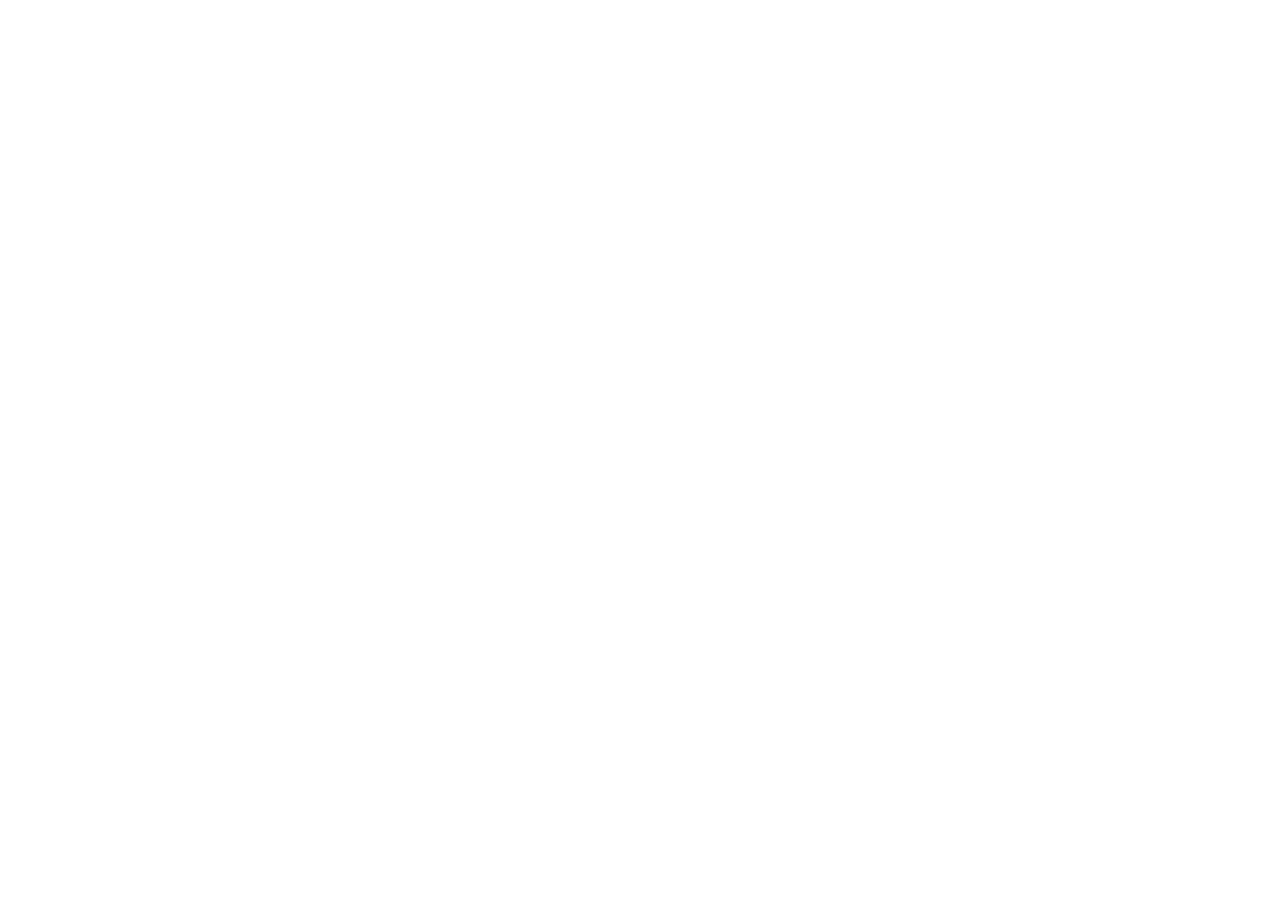
==== carrito.html @ 8015b2f8 "creamos carpetas y archivos para el nuevo proyecto" ====
<!DOCTYPE html>
<html lang="en">
<head>
    <meta charset="UTF-8">
    <meta name="viewport" content="width=device-width, initial-scale=1.0">

    <title>Carrito</title>

    <!-- css -->
    <link rel="stylesheet" href="./css/main.css">

    <!-- bootstrap --> 
    <link rel="stylesheet" href="https://cdn.jsdelivr.net/npm/bootstrap-icons@1.11.3/font/bootstrap-icons.min.css">

</head>

<body>
    <!-- encabezado -->

    
    <script src="./js/main.js"></script>
</body>
</html>
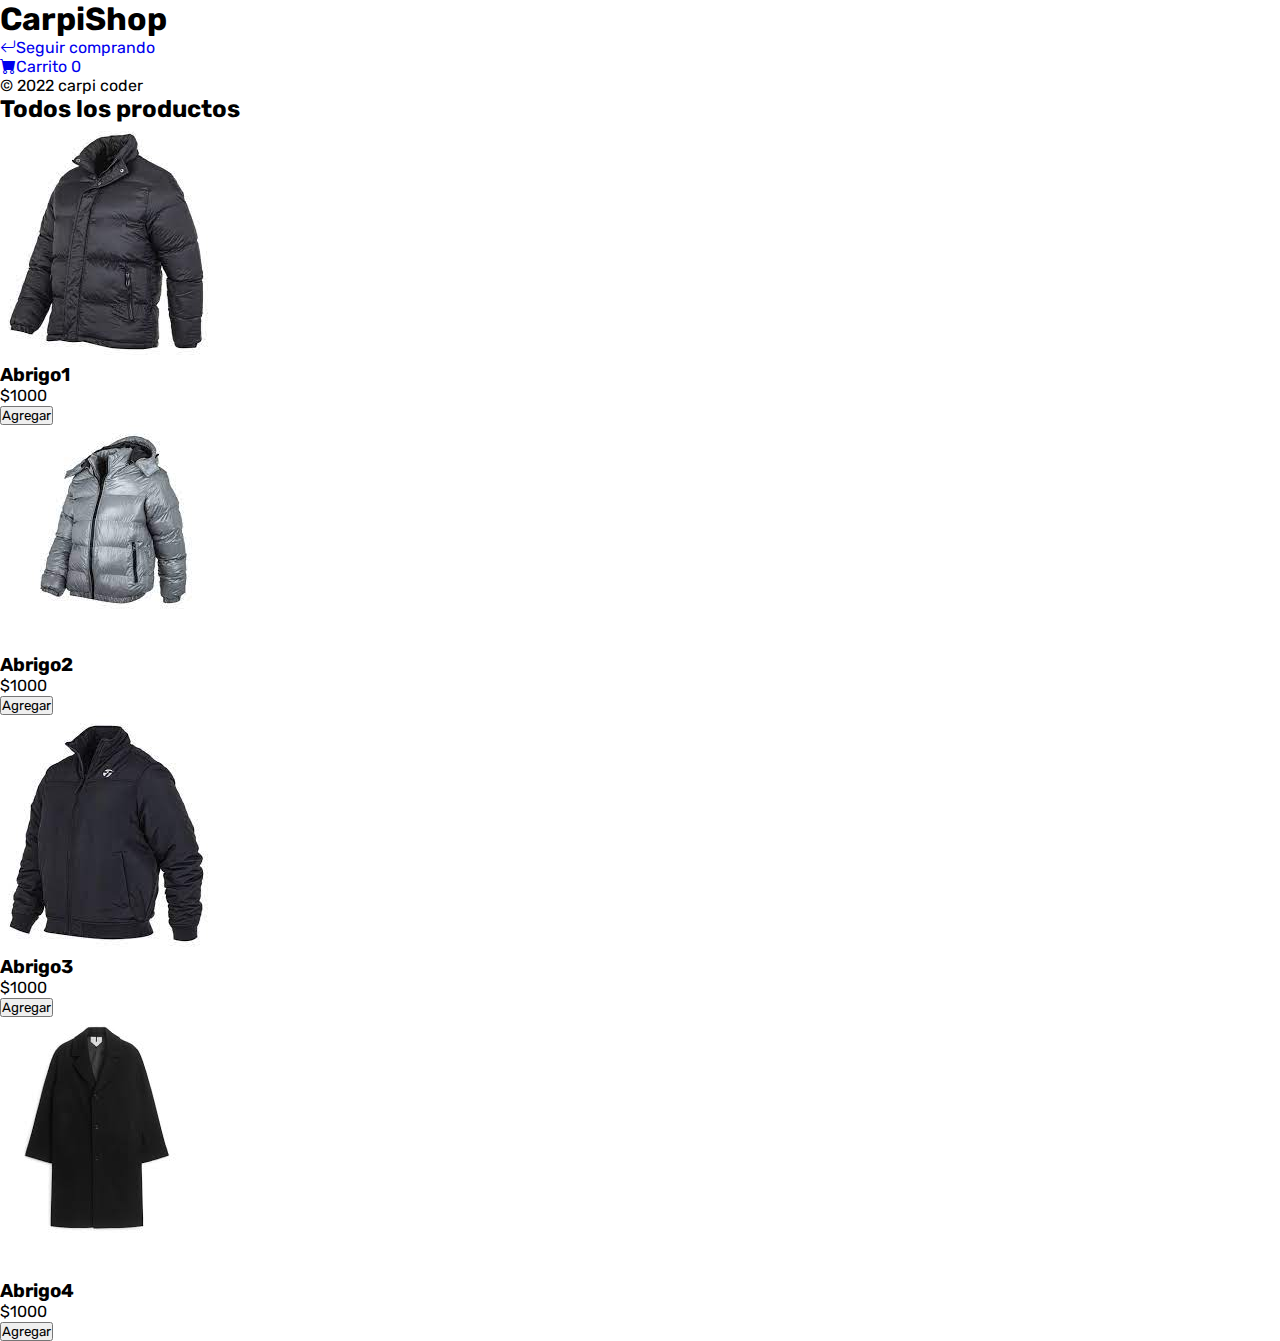
==== commit 95d7ec5c: "se creo el codigo del carrito.html" ====
--- a/carrito.html
+++ b/carrito.html
@@ -11,11 +11,75 @@
 
     <!-- bootstrap --> 
     <link rel="stylesheet" href="https://cdn.jsdelivr.net/npm/bootstrap-icons@1.11.3/font/bootstrap-icons.min.css">
-
+    
 </head>
 
 <body>
-    <!-- encabezado -->
+    <div class="wrapper">
+
+        <!-- aside -->
+        <aside>
+            <header>
+                <h1 class="logo">CarpiShop</h1>
+            </header>
+            <nav>
+                <ul>
+                    <li>
+                        <a class="boton-volver" href="./index.html">
+                            <i class="bi bi-arrow-return-left"></i>Seguir comprando</a>
+                    </li>
+                    <li>
+                        <a class="boton-carrito active" href="./carrito.html">
+                            <i class="bi bi-cart-fill"></i>Carrito <span class="numerito">0</span></a>
+                    </li>
+                </ul>
+            </nav>
+             
+                <!-- footer -->
+                <footer>
+                    <p class="texto-footer">© 2022 carpi coder</p>
+                </footer>
+            </aside>
+            
+            <!-- main productos -->
+            <main>
+                <h2 class="titulo-principal">Todos los productos</h2>
+                <div class="contenedor-productos">
+                    <div class="producto">
+                        <img class="producto-imagen" src="./img/abrigos/img1.jpg" alt="abrigos">
+                        <div class="producto-detalles">
+                            <h3 class="producto-titulo">Abrigo1</h3>
+                            <p class="producto-precio">$1000</p>
+                            <button class="producto-agregar">Agregar</button>
+                        </div>
+                        <div class="producto">
+                            <img class="producto-imagen" src="./img/abrigos/img2.jpg" alt="abrigos">
+                            <div class="producto-detalles">
+                                <h3 class="producto-titulo">Abrigo2</h3>
+                                <p class="producto-precio">$1000</p>
+                                <button class="producto-agregar">Agregar</button>
+                            </div>
+                        </div>
+                        <div class="producto">
+                    <img class="producto-imagen" src="./img/abrigos/img3.jpg" alt="abrigos">
+                    <div class="producto-detalles">
+                        <h3 class="producto-titulo">Abrigo3</h3>
+                        <p class="producto-precio">$1000</p>
+                        <button class="producto-agregar">Agregar</button>
+                    </div>
+                </div>
+                <div class="producto">
+                    <img class="producto-imagen" src="./img/abrigos/img4.jpg" alt="abrigos">
+                    <div class="producto-detalles">
+                        <h3 class="producto-titulo">Abrigo4</h3>
+                        <p class="producto-precio">$1000</p>
+                        <button class="producto-agregar">Agregar</button>
+                    </div>
+                </div>
+            </div>
+        </div>
+    </main>
+</div>
 
     
     <script src="./js/main.js"></script>
--- a/css/main.css
+++ b/css/main.css
@@ -0,0 +1,39 @@
+/* importamos la fuentes aca en el css  desde google fonts*/
+@import url('https://fonts.googleapis.com/css2?family=Rubik:ital,wght@0,300..900;1,300..900&display=swap');
+
+/* creamos unas variables */
+
+:root {
+    --crl-main: #4b334b;
+    --crl-white: #ececec;
+    --crl-gray: #e2e2e2;
+    --crl-red: #961818;
+}
+
+* {
+    margin: 0;
+    padding: 0;
+    box-sizing: border-box;
+    font-family:"Rubik", sans-serif;
+}
+
+/* Tambien reseteamos todos los margenes y padding h1 hasta el h6, ancors, parrafos, input y el textarea.
+a veces no se los reseta con el universal que pusimos arriba  */
+
+h1, h2, h3, h4, h5, h6, p, a, input, textarea {
+    margin: 0;
+    padding: 0;
+}
+
+/* a los ul y a los ancors les saco los estilos que vienen por defecto y la decoracion */
+
+ul {
+    list-style-type: none;
+}
+
+a {
+    text-decoration: none;
+}
+
+
+
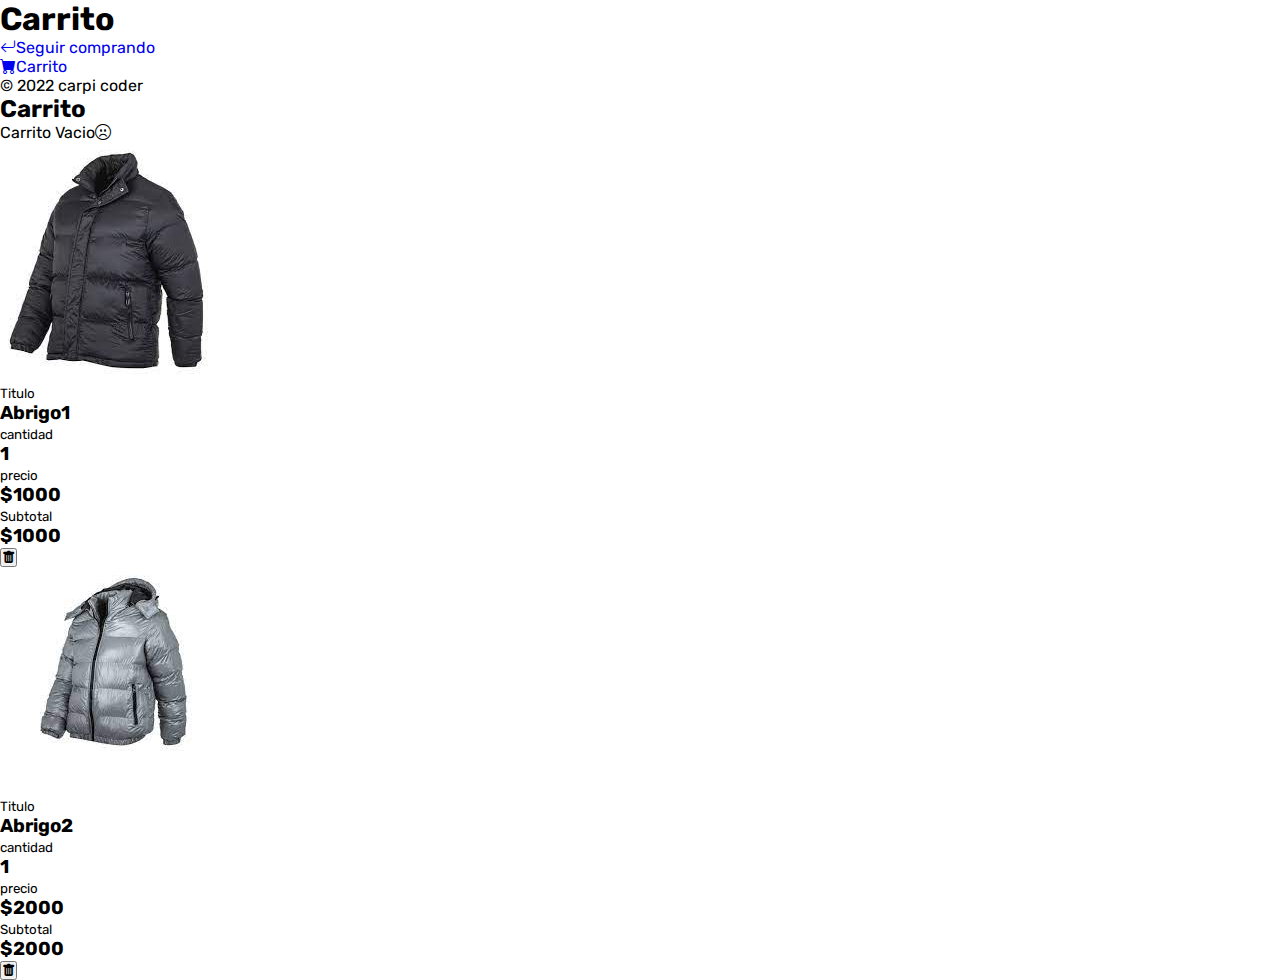
==== commit e1202c97: "se cambio la estructura del carrito" ====
--- a/carrito.html
+++ b/carrito.html
@@ -20,17 +20,17 @@
         <!-- aside -->
         <aside>
             <header>
-                <h1 class="logo">CarpiShop</h1>
+                <h1 class="logo">Carrito</h1>
             </header>
             <nav>
                 <ul>
                     <li>
-                        <a class="boton-volver" href="./index.html">
+                        <a class="boton-menu boton-volver" href="./index.html">
                             <i class="bi bi-arrow-return-left"></i>Seguir comprando</a>
                     </li>
                     <li>
-                        <a class="boton-carrito active" href="./carrito.html">
-                            <i class="bi bi-cart-fill"></i>Carrito <span class="numerito">0</span></a>
+                        <a class="boton-menu boton-carrito active" href="./carrito.html">
+                            <i class="bi bi-cart-fill"></i>Carrito</a>
                     </li>
                 </ul>
             </nav>
@@ -39,47 +39,67 @@
                 <footer>
                     <p class="texto-footer">© 2022 carpi coder</p>
                 </footer>
-            </aside>
+        </aside>
+        <main >
+
+           <h2 class="titulo-principal">Carrito</h2>
+
+            <div class="contenedor-carrito"> 
+                <P class="carrito-vacio">Carrito Vacio<i class="bi bi-emoji-frown"></i></P>
+
+                <div class="carrito-productos"> 
+
+                <div class="carrito-producto">
+                    <img src="./img/abrigos/img1.jpg" alt="">
+                    <div class="carrito-producto-titutlo">
+                        <small>Titulo</small>
+                        <h3>Abrigo1</h3>
+                    </div>
+                    <div class="carrito-producto-cantidad">
+                        <small>cantidad</small>
+                        <h3>1</h3>
+                    </div>
+                    <div class="carrito-producto-precio">
+                        <small>precio</small>
+                        <h3>$1000</h3>
+                    </div>
+                    <div class="carrito-producto-Subtotal">
+                        <small>Subtotal</small>
+                        <h3>$1000</h3>
+                    </div>
+                    <button class="carrito-producto-eliminar"><i class="bi bi-trash-fill"></i></button>                            
+                </div>
+                
+                <div class="carrito-producto">
+                    <img src="./img/abrigos/img2.jpg" alt="">
+                    <div class="carrito-producto-titutlo">
+                        <small>Titulo</small>
+                        <h3>Abrigo2</h3>
+                    </div>
+                    <div class="carrito-producto-cantidad">
+                        <small>cantidad</small>
+                        <h3>1</h3>
+                    </div>
+                    <div class="carrito-producto-precio">
+                        <small>precio</small>
+                        <h3>$2000</h3>
+                    </div>
+                    <div class="carrito-producto-Subtotal">
+                        <small>Subtotal</small>
+                        <h3>$2000</h3>
+                    </div>
+                    <button class="carrito-producto-eliminar"><i class="bi bi-trash-fill"></i></button>    
+
+                </div>
+
+            </div>
+
+           </div>
+
+        </main>
+        
+    </div>
             
-            <!-- main productos -->
-            <main>
-                <h2 class="titulo-principal">Todos los productos</h2>
-                <div class="contenedor-productos">
-                    <div class="producto">
-                        <img class="producto-imagen" src="./img/abrigos/img1.jpg" alt="abrigos">
-                        <div class="producto-detalles">
-                            <h3 class="producto-titulo">Abrigo1</h3>
-                            <p class="producto-precio">$1000</p>
-                            <button class="producto-agregar">Agregar</button>
-                        </div>
-                        <div class="producto">
-                            <img class="producto-imagen" src="./img/abrigos/img2.jpg" alt="abrigos">
-                            <div class="producto-detalles">
-                                <h3 class="producto-titulo">Abrigo2</h3>
-                                <p class="producto-precio">$1000</p>
-                                <button class="producto-agregar">Agregar</button>
-                            </div>
-                        </div>
-                        <div class="producto">
-                    <img class="producto-imagen" src="./img/abrigos/img3.jpg" alt="abrigos">
-                    <div class="producto-detalles">
-                        <h3 class="producto-titulo">Abrigo3</h3>
-                        <p class="producto-precio">$1000</p>
-                        <button class="producto-agregar">Agregar</button>
-                    </div>
-                </div>
-                <div class="producto">
-                    <img class="producto-imagen" src="./img/abrigos/img4.jpg" alt="abrigos">
-                    <div class="producto-detalles">
-                        <h3 class="producto-titulo">Abrigo4</h3>
-                        <p class="producto-precio">$1000</p>
-                        <button class="producto-agregar">Agregar</button>
-                    </div>
-                </div>
-            </div>
-        </div>
-    </main>
-</div>
 
     
     <script src="./js/main.js"></script>
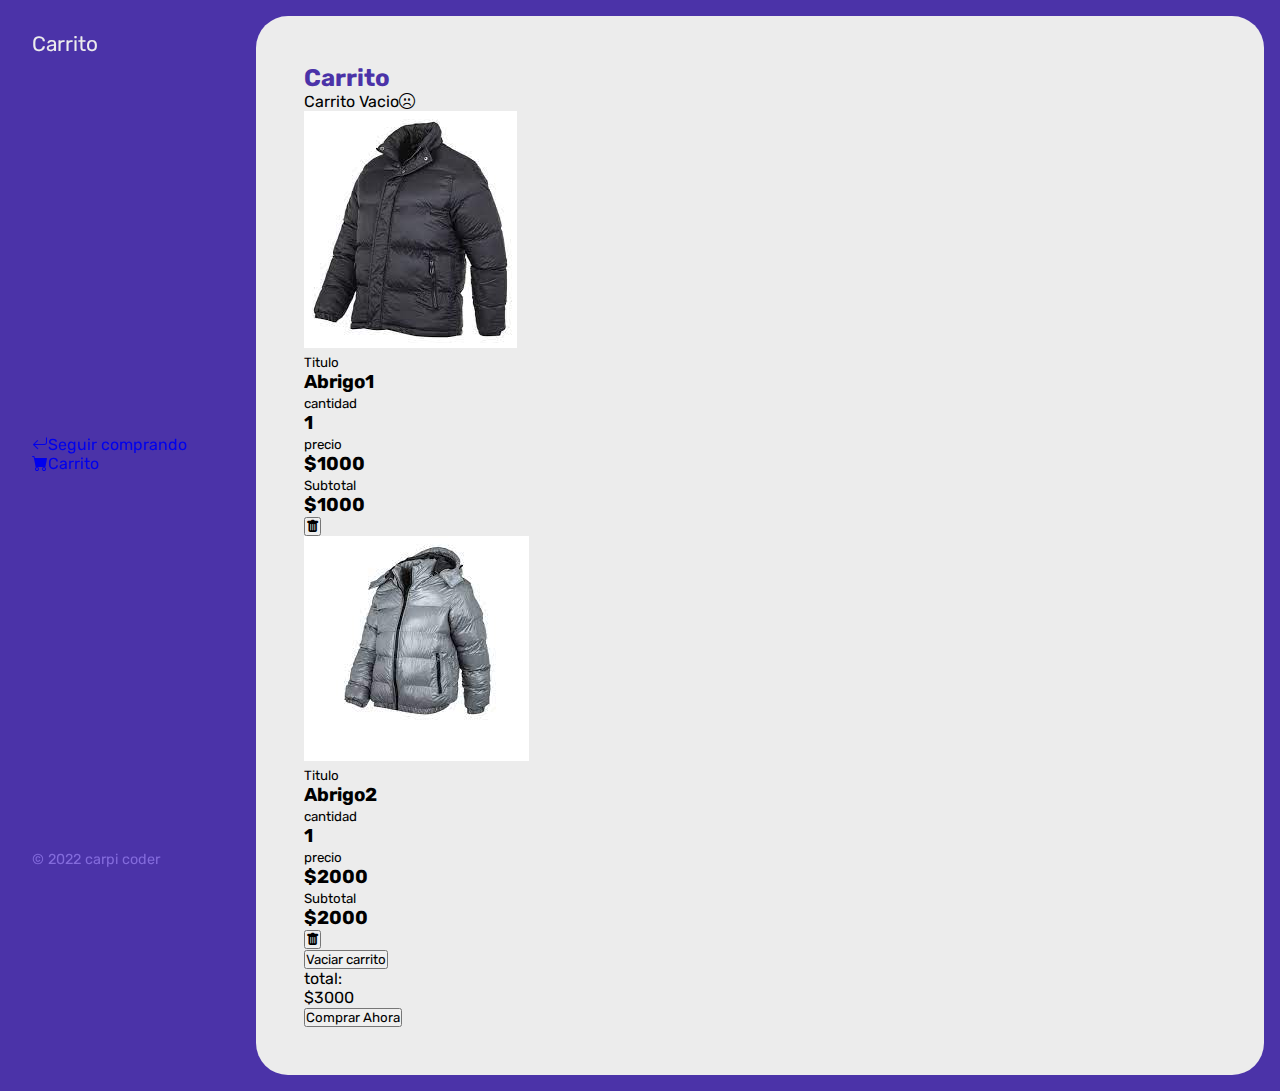
==== commit 858d197f: "ccs para el aside y el main del index.html" ====
--- a/carrito.html
+++ b/carrito.html
@@ -40,6 +40,9 @@
                     <p class="texto-footer">© 2022 carpi coder</p>
                 </footer>
         </aside>
+
+        <!-- main de estructura de carrito -->
+
         <main >
 
            <h2 class="titulo-principal">Carrito</h2>
@@ -93,11 +96,23 @@
                 </div>
 
             </div>
+            <div class="carrito-acciones">
+                <div class="carrito-acciones-izquierda">
+                    <button class="carrito-acciones-vaciar">Vaciar carrito</button>
+                </div>
+                <div class="carrito-acciones-derecha">
+                    <div class="carrito-acciones-total">
+                        <p>total:</p>
+                        <p id="total">$3000</p>
+                    </div>
+                    <button class="carrito-acciones-comprar">Comprar Ahora</button>
+                </div>
+            </div>
 
            </div>
 
         </main>
-        
+
     </div>
             
 
--- a/css/main.css
+++ b/css/main.css
@@ -4,7 +4,8 @@
 /* creamos unas variables */
 
 :root {
-    --crl-main: #4b334b;
+    --crl-main: #4b33a8;
+    --crl-main-ligth: #836bdc;
     --crl-white: #ececec;
     --crl-gray: #e2e2e2;
     --crl-red: #961818;
@@ -35,5 +36,56 @@
     text-decoration: none;
 }
 
+/* wrapper index */
+
+.wrapper {
+    display: grid;
+    grid-template-columns: 1fr 4fr;
+    background-color: var(--crl-main);
+}
+ /* aside  */
+aside {
+    padding: 2rem;
+    color: var(--crl-white);
+    position: sticky;
+    top: 0;
+    height: 100vh; 
+    display: flex;
+    flex-direction: column;
+    justify-content: space-between;
+}
+
+.logo {
+    font-weight: 400;
+    font-size: 1.3rem;
+}
+ /* footer */
+.texto-footer {
+    color: var(--crl-main-ligth);
+    font-size: .90rem;
+}
+ /* main */
+
+main {
+    background-color: var(--crl-white);
+    margin: 1rem;
+    margin-left: 0;
+    border-radius: 2rem;
+    padding: 3rem;
+}
+
+/* titulo principal */
+
+.titulo-principal {
+    color: var(--crl-main);
+}
+
+/* contenedor-productos */
+
+.contenedor-productos {
+    display: grid;
+    grid-template-columns: repeat(4, 1fr);
+}
 
 
+
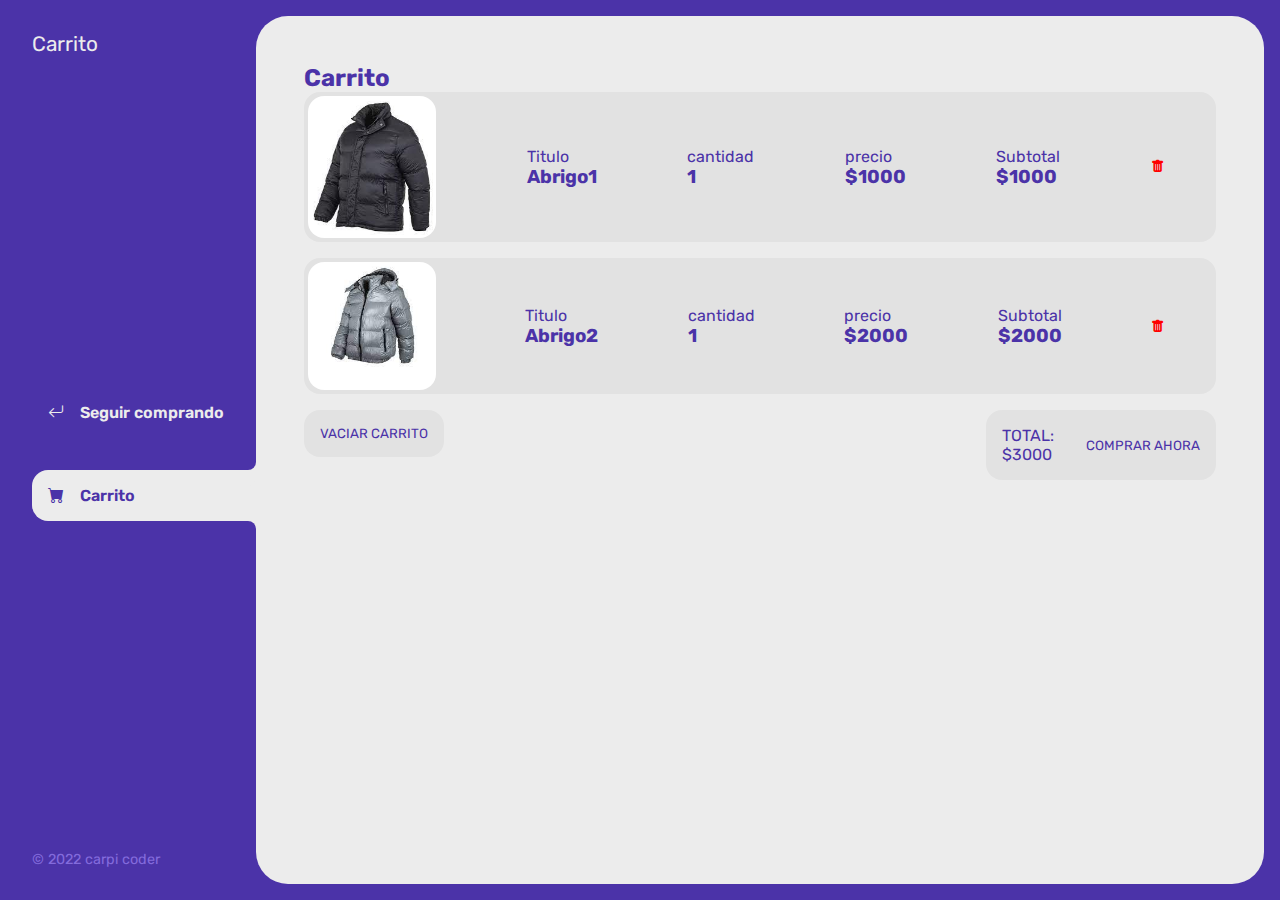
==== commit e36da960: "hicimos css del carrito" ====
--- a/carrito.html
+++ b/carrito.html
@@ -53,7 +53,7 @@
                 <div class="carrito-productos"> 
 
                 <div class="carrito-producto">
-                    <img src="./img/abrigos/img1.jpg" alt="">
+                    <img class="carrito-producto-imagen" src="./img/abrigos/img1.jpg" alt="">
                     <div class="carrito-producto-titutlo">
                         <small>Titulo</small>
                         <h3>Abrigo1</h3>
@@ -74,7 +74,7 @@
                 </div>
                 
                 <div class="carrito-producto">
-                    <img src="./img/abrigos/img2.jpg" alt="">
+                    <img class="carrito-producto-imagen" src="./img/abrigos/img2.jpg" alt="">
                     <div class="carrito-producto-titutlo">
                         <small>Titulo</small>
                         <h3>Abrigo2</h3>
--- a/css/main.css
+++ b/css/main.css
@@ -43,9 +43,12 @@
     grid-template-columns: 1fr 4fr;
     background-color: var(--crl-main);
 }
+
  /* aside  */
+
 aside {
     padding: 2rem;
+    padding-right: 0;
     color: var(--crl-white);
     position: sticky;
     top: 0;
@@ -59,6 +62,72 @@
     font-weight: 400;
     font-size: 1.3rem;
 }
+
+/* botones aside */
+
+.menu {
+    display: flex;
+    flex-direction: column;
+    gap: 3rem;
+}
+
+/* botones del aside */
+
+.boton-menu.active {
+    background-color: var(--crl-white);
+    color: var(--crl-main);
+    width: 100%;
+    border-top-left-radius: 1rem;
+    border-bottom-left-radius: 1rem;
+    position: relative;
+}
+
+.boton-menu.active::before {
+    content: " ";
+    position: absolute;
+    width: 1rem;
+    height: 2rem;
+    top:100%;
+    right: 0;
+    background-color: transparent;
+    border-top-right-radius: .5rem;
+    box-shadow: 0 -1rem 0 var(--crl-white);
+}
+
+.boton-menu.active::after {
+    content: " ";
+    position: absolute;
+    width: 1rem;
+    height: 2rem;
+    bottom:100%;
+    right: 0;
+    background-color: transparent;
+    border-bottom-right-radius: .5rem;
+    box-shadow: 0 1rem 0 var(--crl-white);
+}
+
+.boton-menu{
+     background-color: transparent;
+     border: 0;
+     color: var(--crl-white);
+     font-size: 1rem;
+     cursor: pointer;
+     display: flex;
+     align-items: center;
+     gap: 1rem;
+     font-weight: 600;
+     padding: 1rem;
+ }
+ 
+.boton-categoria > i.bi-hand-index-thumb-fill,
+.boton-categoria > i.bi-hand-index-thumb {
+    transform: rotateZ(90deg);
+}
+
+.boton-carrito{
+    margin-top: 2rem;
+}
+
  /* footer */
 .texto-footer {
     color: var(--crl-main-ligth);
@@ -85,7 +154,136 @@
 .contenedor-productos {
     display: grid;
     grid-template-columns: repeat(4, 1fr);
-}
-
-
-
+    gap: 2rem;
+    padding: 1rem;
+}
+/* imagenes */
+
+.producto-imagen {
+    width: 100%;
+    border-radius: 1rem;
+    height: 500px;
+    object-fit: cover;
+    }
+
+.producto-detalles {
+    background-color: var(--crl-main);
+    color: var(--crl-white);
+    padding: .9rem;
+    border-radius: 1rem;
+    margin-top: -1rem;
+    position: relative;
+    display: flex;
+    flex-direction: column;
+    gap: .25rem;
+} 
+
+.producto-titulo{
+    font-size: 1rem;
+}
+ /* boton agregar */
+
+ .producto-agregar{
+    border: 0;
+    background-color: var(--crl-white);
+    padding: .5rem;
+    color: var(--crl-main);
+    border-radius: 2rem;
+    text-transform: uppercase;
+    font-weight: bold;
+    cursor: pointer;
+    border: 2px solid var(--crl-white);
+    transition: background-color .2s, color .2s;
+ }
+
+ .producto-agregar:hover {
+    background-color: #4b33a8;
+    color: var(--crl-white);
+ }
+
+ /* CARRITO */
+
+ .contenedor-carrito {
+    display: flex;
+    flex-direction: column;
+    gap: 1rem;
+ }
+
+ .carrito-vacio {
+    color: var(--crl-main);
+    display: none;
+ }
+
+ .carrito-productos {
+    display: flex;
+    flex-direction: column;
+    gap: 1rem;
+ }
+
+ .carrito-producto {
+    display: flex;
+    justify-content:space-between ;
+    background-color: var(--crl-gray);
+    color: var(--crl-main);
+    padding: .25rem;
+    border-radius: 1rem;
+    align-items: center;
+    gap: 1rem;
+ }
+
+ .carrito-producto-imagen {
+    width: 8rem;
+    border-radius: 1rem;
+ }
+ .carrito-producto, small {
+    font-size: 1rem;
+ }
+
+ .carrito-producto-eliminar {
+    border: 0;
+    background-color: transparent;
+    color: red;
+    padding-right: 3rem;
+    cursor: pointer;
+
+ }
+ 
+ .carrito-acciones {
+    display: flex;
+    justify-content: space-between;
+ }
+
+ .carrito-acciones-vaciar {
+    border: 0;
+    background-color: var(--crl-gray);
+    padding: 1rem;
+    border-radius: 1rem;
+    color: var(--crl-main);
+    text-transform: uppercase;
+    cursor: pointer;
+ }
+
+ .carrito-acciones-comprar {
+    border: 0;
+    background-color: var(--crl-gray);
+    padding: 1rem;
+    border-top-right-radius: 1rem;
+    border-bottom-right-radius: 1rem;
+    color: var(--crl-main);
+    text-transform: uppercase;
+    cursor: pointer;
+ }
+
+ .carrito-acciones-derecha {
+    display: flex;
+ }
+
+ .carrito-acciones-total {
+    background-color: var(--crl-gray);
+    padding: 1rem;
+    border-top-left-radius: 1rem;
+    border-bottom-left-radius:1rem;
+    color: var(--crl-main);
+    text-transform: uppercase;
+    cursor: pointer;
+ }
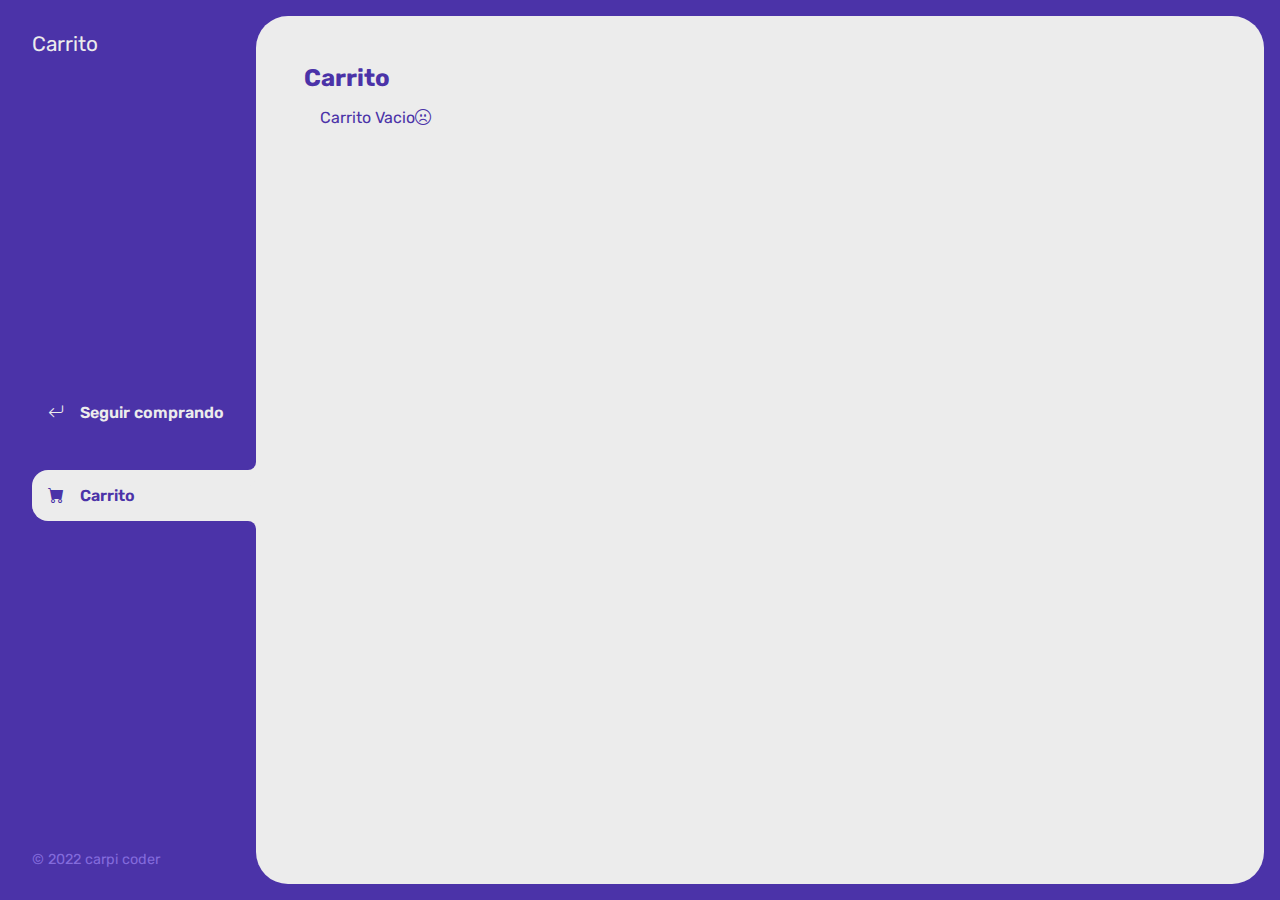
==== commit d461cfa0: "agregamos un arry enel archivo main.js" ====
--- a/carrito.html
+++ b/carrito.html
@@ -50,7 +50,7 @@
             <div class="contenedor-carrito"> 
                 <P class="carrito-vacio">Carrito Vacio<i class="bi bi-emoji-frown"></i></P>
 
-                <div class="carrito-productos"> 
+                <div class="carrito-productos disabled"> 
 
                 <div class="carrito-producto">
                     <img class="carrito-producto-imagen" src="./img/abrigos/img1.jpg" alt="">
@@ -96,7 +96,7 @@
                 </div>
 
             </div>
-            <div class="carrito-acciones">
+            <div class="carrito-acciones disabled">
                 <div class="carrito-acciones-izquierda">
                     <button class="carrito-acciones-vaciar">Vaciar carrito</button>
                 </div>
@@ -105,10 +105,10 @@
                         <p>total:</p>
                         <p id="total">$3000</p>
                     </div>
-                    <button class="carrito-acciones-comprar">Comprar Ahora</button>
+                    <button class="carrito-acciones-comprar">Comprar Ahora </button>
                 </div>
             </div>
-
+            <P class="carrito-comprado  disabled">Muchas Gracias por su compra <i class="bi bi-emoji-laughing"></i></P>
            </div>
 
         </main>
--- a/css/main.css
+++ b/css/main.css
@@ -128,6 +128,21 @@
     margin-top: 2rem;
 }
 
+.boton-carrito.active .numerito {
+    background-color: var(--crl-main);
+    color: var(--crl-white);
+    padding: .15rem .25rem;
+    border-radius: .25rem; 
+}
+
+.numerito {
+    background-color: var(--crl-white);
+    color: var(--crl-main);
+    padding: .15rem .25rem;
+    border-radius: .25rem;
+}
+
+
  /* footer */
 .texto-footer {
     color: var(--crl-main-ligth);
@@ -209,9 +224,10 @@
     gap: 1rem;
  }
 
- .carrito-vacio {
-    color: var(--crl-main);
-    display: none;
+ .carrito-vacio, 
+ .carrito-comprado{
+    color: var(--crl-main);
+padding: 1rem;
  }
 
  .carrito-productos {
@@ -265,11 +281,11 @@
 
  .carrito-acciones-comprar {
     border: 0;
-    background-color: var(--crl-gray);
+    background-color: var(--crl-main);
     padding: 1rem;
     border-top-right-radius: 1rem;
     border-bottom-right-radius: 1rem;
-    color: var(--crl-main);
+    color: var(--crl-white);
     text-transform: uppercase;
     cursor: pointer;
  }
@@ -279,11 +295,16 @@
  }
 
  .carrito-acciones-total {
+    display: flex;
     background-color: var(--crl-gray);
     padding: 1rem;
     border-top-left-radius: 1rem;
     border-bottom-left-radius:1rem;
     color: var(--crl-main);
     text-transform: uppercase;
-    cursor: pointer;
- }
+    gap: 1rem;
+ }
+
+ .disabled {
+    display: none;
+ }